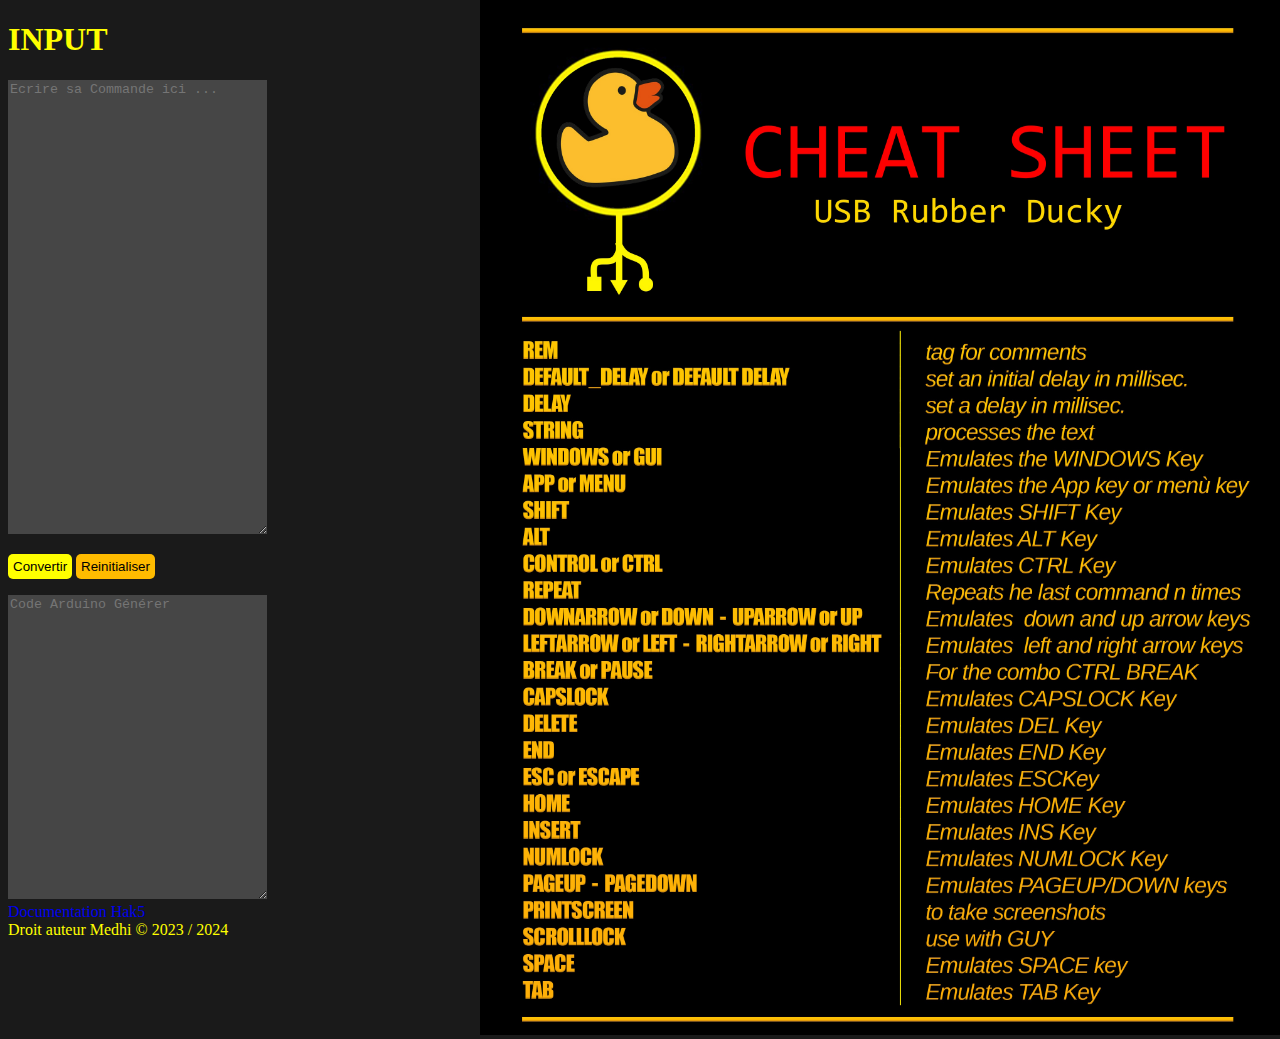
==== index.html @ c3beaec7 "Affiche DuckyUSBv1 presque fini + commencement des fonction qwerty & ConvertToArduino" ====
<!DOCTYPE html>
<html lang="fr">
<head>
    <meta charset="UTF-8">
    <meta http-equiv="X-UA-Compatible" content="IE=chrome">
    <meta name="viewport" content="width=device-width, initial-scale=1.0">
    <link rel="shortcut icon" href="images/logo.ico" type="image/x-icon">
    <link rel="stylesheet" href="style.css">
    <script src="script/main.js"></script>
    <title>CMD to Arduino</title>
</head>
<body>
    <div id="Left">
        <h1><strong>INPUT</strong></h1>
        <textarea id="userContent" cols="30" rows="30" placeholder="Ecrire sa Commande ici ..."></textarea>
        <p>
            <input id="convert" type="submit" value="Convertir" onclick="ConvertToArduino()">
            <input id="reset" type="reset" value="Reinitialiser">
        </p>
        <textarea id="code" cols="30" rows="20" placeholder="Code Arduino Générer" disabled="disabled"></textarea>
    </div>
    <div id="right">
        <img src="images/doc.jpg" alt="Documentation DuckyUSB" width="800px">
    </div>
    <div id="ref">
        <a href="https://docs.hak5.org/hak5-usb-rubber-ducky/duckyscript-tm-quick-reference" target="_blank">Documentation Hak5</a>
        <a href=""></a>
    </div>
</body>

<footer>
    Droit auteur Medhi &copy; 2023 / 2024
</footer>
</html>
---- style.css ----
body
{
    font-family: Consolas;
    color: yellow;
    background-color: rgb(26, 26, 26);
}

textarea
{
    background-color: rgb(70, 70, 70);
    color: yellow;
    border: none;
}

textarea:focus {
    outline:  none;
}

#convert
{
    background-color: yellow;
    border-radius: 5px;
    padding: 5px;
    border: none;
}

#reset
{
    background-color: rgb(255, 187, 0);
    border-radius: 5px;
    padding: 5px;
    border: none;
}

/* #left
{

} */

#right
{
    position: absolute;
    top: 0;
    right: 0;
}


/* LINK */
a:hover
{
    color: red;
}
a{text-decoration: none;}
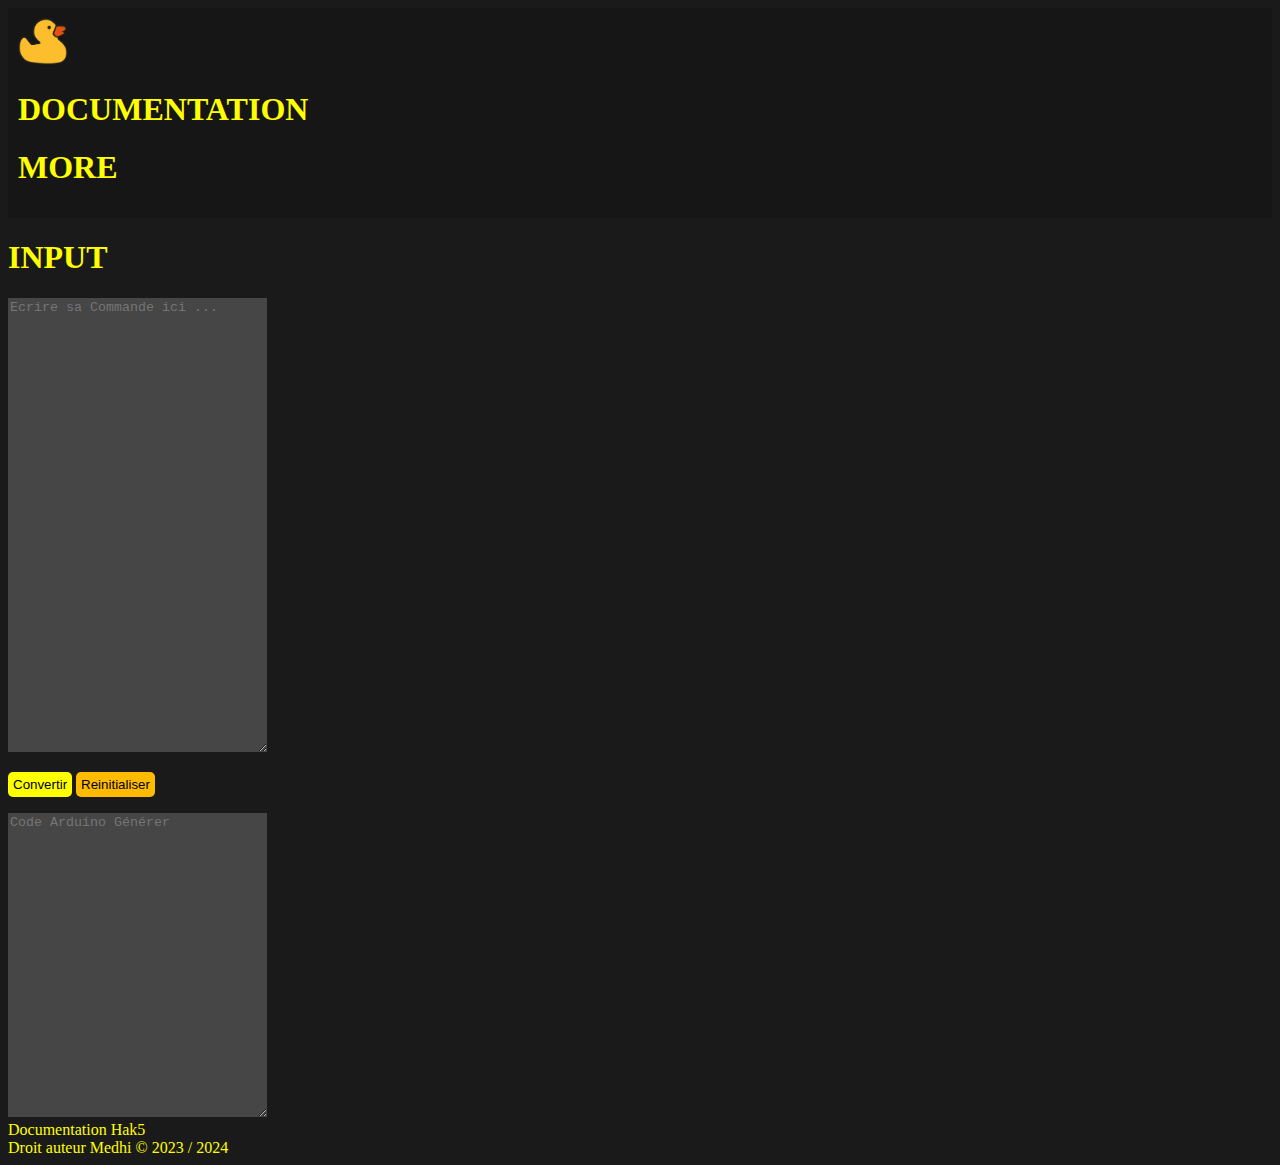
==== commit 64871cc1: "edit de mise en forme" ====
--- a/index.html
+++ b/index.html
@@ -1,34 +1,38 @@
-<!DOCTYPE html>
-<html lang="fr">
-<head>
-    <meta charset="UTF-8">
-    <meta http-equiv="X-UA-Compatible" content="IE=chrome">
-    <meta name="viewport" content="width=device-width, initial-scale=1.0">
-    <link rel="shortcut icon" href="images/logo.ico" type="image/x-icon">
-    <link rel="stylesheet" href="style.css">
-    <script src="script/main.js"></script>
-    <title>CMD to Arduino</title>
-</head>
-<body>
-    <div id="Left">
-        <h1><strong>INPUT</strong></h1>
-        <textarea id="userContent" cols="30" rows="30" placeholder="Ecrire sa Commande ici ..."></textarea>
-        <p>
-            <input id="convert" type="submit" value="Convertir" onclick="ConvertToArduino()">
-            <input id="reset" type="reset" value="Reinitialiser">
-        </p>
-        <textarea id="code" cols="30" rows="20" placeholder="Code Arduino Générer" disabled="disabled"></textarea>
-    </div>
-    <div id="right">
-        <img src="images/doc.jpg" alt="Documentation DuckyUSB" width="800px">
-    </div>
-    <div id="ref">
-        <a href="https://docs.hak5.org/hak5-usb-rubber-ducky/duckyscript-tm-quick-reference" target="_blank">Documentation Hak5</a>
-        <a href=""></a>
-    </div>
-</body>
-
-<footer>
-    Droit auteur Medhi &copy; 2023 / 2024
-</footer>
+<!DOCTYPE html>
+<html lang="fr">
+<head>
+    <meta charset="UTF-8">
+    <meta http-equiv="X-UA-Compatible" content="IE=chrome">
+    <meta name="viewport" content="width=device-width, initial-scale=1.0">
+    <link rel="shortcut icon" href="images/logo.ico" type="image/x-icon">
+    <link rel="stylesheet" href="css/style.css">
+    <script src="script/main.js"></script>
+    <title>Home | Ducky</title>
+</head>
+<body>
+    <nav>
+        <a href="#"><img src="images/logo.ico" alt="logo" width="50"></a>
+        <h1><a href="datasheet.html">DOCUMENTATION</a></h1>
+        <h1><a href="more.html">MORE</a></h1>
+    </nav>
+    <div id="Left">
+        <h1><strong>INPUT</strong></h1>
+        <textarea id="userContent" cols="30" rows="30" placeholder="Ecrire sa Commande ici ..."></textarea>
+        <p>
+            <input id="convert" type="submit" value="Convertir" onclick="ConvertToArduino()">
+            <input id="reset" type="reset" value="Reinitialiser">
+        </p>
+        <textarea id="code" cols="30" rows="20" placeholder="Code Arduino Générer" disabled="disabled"></textarea>
+    </div>
+    <div id="right">
+    </div>
+    <div id="ref">
+        <a href="https://docs.hak5.org/hak5-usb-rubber-ducky/duckyscript-tm-quick-reference" target="_blank">Documentation Hak5</a>
+        <a href=""></a>
+    </div>
+</body>
+
+<footer>
+    Droit auteur Medhi &copy; 2023 / 2024
+</footer>
 </html>--- a/css/style.css
+++ b/css/style.css
@@ -0,0 +1,57 @@
+body
+{
+    font-family: Consolas;
+    color: yellow;
+    background-color: rgb(26, 26, 26);
+}
+
+textarea
+{
+    background-color: rgb(70, 70, 70);
+    color: yellow;
+    border: none;
+}
+
+textarea:focus {
+    outline:  none;
+}
+
+#convert
+{
+    background-color: yellow;
+    border-radius: 5px;
+    padding: 5px;
+    border: none;
+}
+
+#reset
+{
+    background-color: rgb(255, 187, 0);
+    border-radius: 5px;
+    padding: 5px;
+    border: none;
+}
+
+/* #left
+{
+
+} */
+
+nav
+{
+    background-color: #161616;
+    padding: 10px;
+}
+
+
+a
+{
+    color: yellow;
+}
+/* LINK */
+a:hover
+{
+    color: rgb(255, 196, 0);
+    transition: 1000ms;
+}
+a{text-decoration: none;}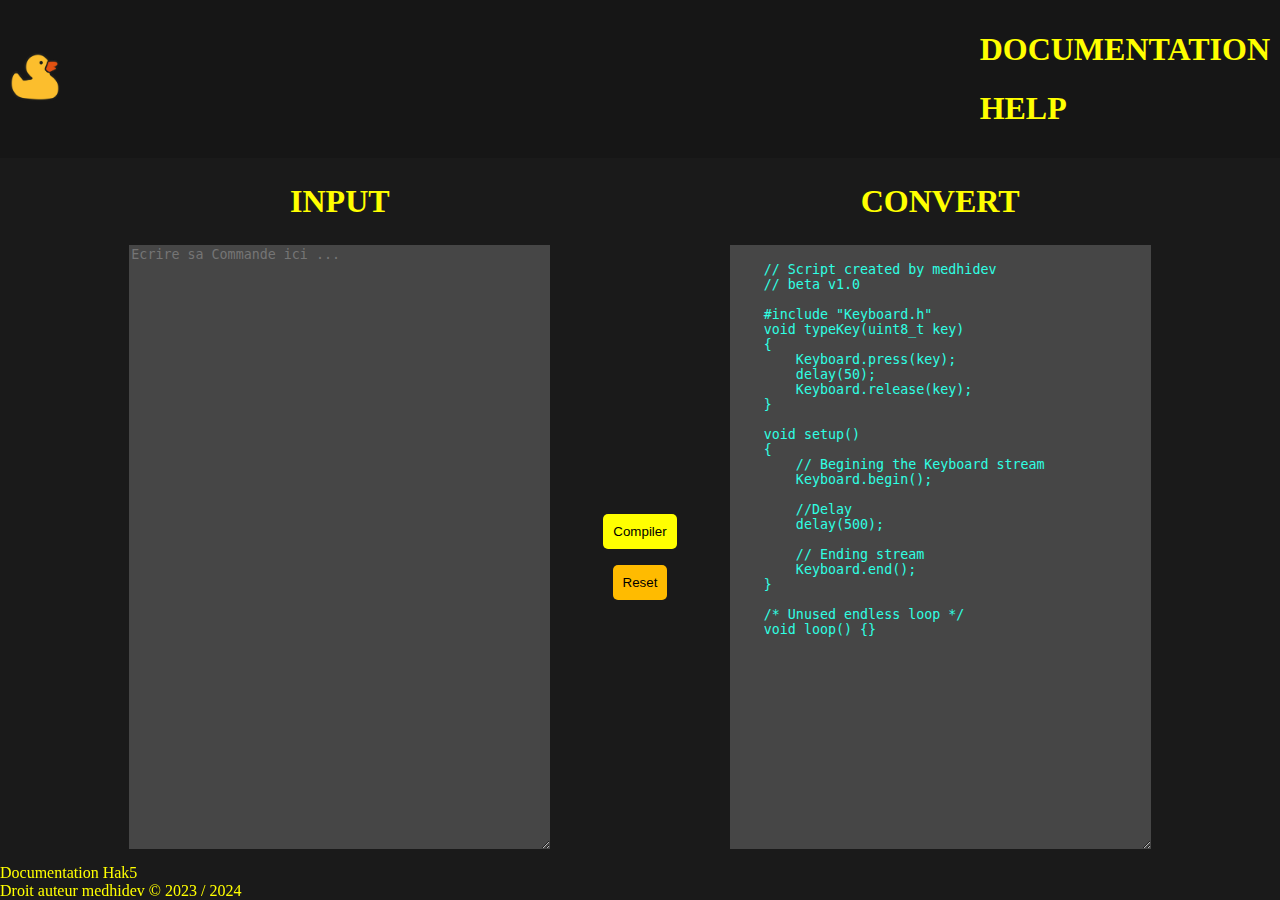
==== commit 583ea7aa: "refait toute la mise en page (système en cour...)" ====
--- a/index.html
+++ b/index.html
@@ -12,27 +12,49 @@
 <body>
     <nav>
         <a href="#"><img src="images/logo.ico" alt="logo" width="50"></a>
-        <h1><a href="datasheet.html">DOCUMENTATION</a></h1>
-        <h1><a href="more.html">MORE</a></h1>
+        <div class="right">
+            <h1><a href="datasheet.html">DOCUMENTATION</a></h1>
+            <h1><a href="more.html">HELP</a></h1>
+        </div>
     </nav>
-    <div id="Left">
-        <h1><strong>INPUT</strong></h1>
-        <textarea id="userContent" cols="30" rows="30" placeholder="Ecrire sa Commande ici ..."></textarea>
-        <p>
-            <input id="convert" type="submit" value="Convertir" onclick="ConvertToArduino()">
-            <input id="reset" type="reset" value="Reinitialiser">
-        </p>
-        <textarea id="code" cols="30" rows="20" placeholder="Code Arduino Générer" disabled="disabled"></textarea>
-    </div>
-    <div id="right">
-    </div>
+    <form>
+        <table style="margin: 0 auto;">
+            <tr>
+                <td style="text-align: center;">
+                    <h1><strong>INPUT</strong></h1>
+                </td>
+                <td>
+
+                </td>
+                <td style="text-align: center;">
+                    <h1><strong>CONVERT</strong></h1>
+                </td>
+            </tr>
+            <tr>
+                <td>
+                    <textarea id="userContent" cols="50" rows="40" placeholder="Ecrire sa Commande ici ..."></textarea>
+                    
+                </td>
+                <td style="text-align: center; padding: 50px;">
+                    <p>
+                        <input id="convert" type="submit" value="Compiler" style="padding: 10px;" onclick="main()">
+                    </p>
+                    <input id="reset" type="reset" value="Reset" style="padding: 10px;">
+                </td>
+                <td>
+                    <textarea id="code" cols="50" rows="40" placeholder="Code Arduino Générer" disabled="disabled" style="color: rgb(47, 255, 227);"></textarea>
+                </td>
+            </tr>
+        </table>
+    </form>
+</body>
+
+<footer>
     <div id="ref">
         <a href="https://docs.hak5.org/hak5-usb-rubber-ducky/duckyscript-tm-quick-reference" target="_blank">Documentation Hak5</a>
         <a href=""></a>
     </div>
-</body>
-
-<footer>
-    Droit auteur Medhi &copy; 2023 / 2024
+    <!-- CopyRight -->
+    Droit auteur medhidev &copy; 2023 / 2024
 </footer>
 </html>--- a/css/style.css
+++ b/css/style.css
@@ -3,12 +3,13 @@
     font-family: Consolas;
     color: yellow;
     background-color: rgb(26, 26, 26);
+    margin: 0;
 }
 
 textarea
 {
     background-color: rgb(70, 70, 70);
-    color: yellow;
+    color: rgb(212, 138, 0);
     border: none;
 }
 
@@ -32,26 +33,30 @@
     border: none;
 }
 
-/* #left
-{
-
-} */
-
 nav
 {
     background-color: #161616;
+    display: flex;
+    justify-content: space-between;
+    align-items: center;
     padding: 10px;
 }
 
+/* LINK */
 
 a
 {
     color: yellow;
 }
-/* LINK */
 a:hover
 {
     color: rgb(255, 196, 0);
     transition: 1000ms;
 }
-a{text-decoration: none;}+a{text-decoration: none;}
+
+footer
+{
+    position: fixed;
+    bottom: 0;
+}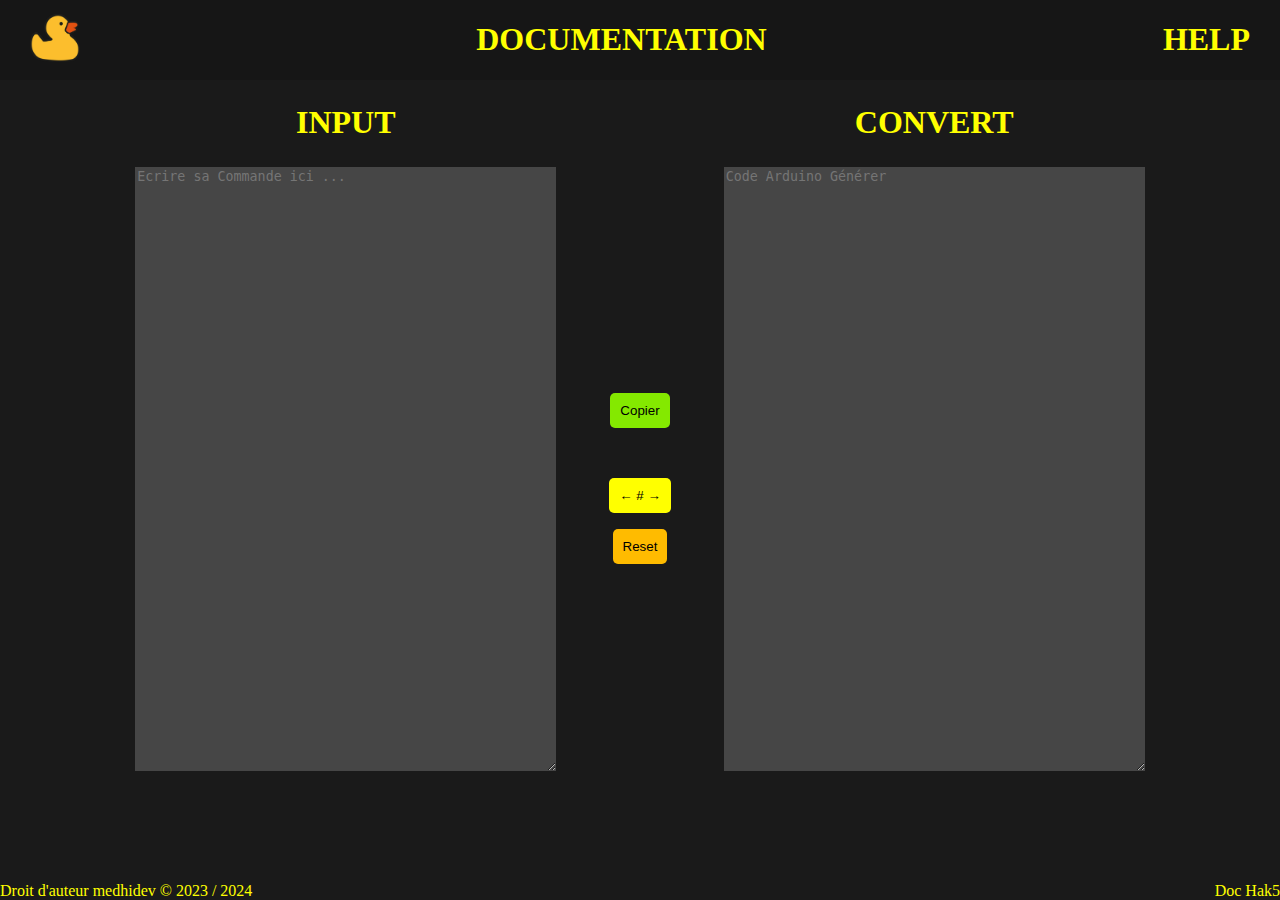
==== commit 5295c802: "convertion fonctionnel pour 1 mot, faire deux parramètre fonction convert() + système de copy foncti" ====
--- a/index.html
+++ b/index.html
@@ -6,16 +6,13 @@
     <meta name="viewport" content="width=device-width, initial-scale=1.0">
     <link rel="shortcut icon" href="images/logo.ico" type="image/x-icon">
     <link rel="stylesheet" href="css/style.css">
-    <script src="script/main.js"></script>
     <title>Home | Ducky</title>
 </head>
 <body>
     <nav>
         <a href="#"><img src="images/logo.ico" alt="logo" width="50"></a>
-        <div class="right">
-            <h1><a href="datasheet.html">DOCUMENTATION</a></h1>
-            <h1><a href="more.html">HELP</a></h1>
-        </div>
+        <h1><a href="datasheet.html">DOCUMENTATION</a></h1>
+        <h1><a href="more.html">HELP</a></h1>
     </nav>
     <form>
         <table style="margin: 0 auto;">
@@ -37,7 +34,10 @@
                 </td>
                 <td style="text-align: center; padding: 50px;">
                     <p>
-                        <input id="convert" type="submit" value="Compiler" style="padding: 10px;" onclick="main()">
+                        <input id="copy" type="button" value="Copier" onclick='copier()' style="padding: 10px;">
+                    </p><br>
+                    <p>
+                        <input id="convert" type="button" value="← # →" onclick='main()' style="padding: 10px;">
                     </p>
                     <input id="reset" type="reset" value="Reset" style="padding: 10px;">
                 </td>
@@ -48,13 +48,15 @@
         </table>
     </form>
 </body>
+<script src="script/main.js"></script>
+<footer>
+    <div id="rightBottom">
+        <a href="https://docs.hak5.org/hak5-usb-rubber-ducky/duckyscript-tm-quick-reference" target="_blank">Doc Hak5</a>
+    </div>
+    <div id="leftBottom">
+        <!-- CopyRight -->
+        Droit d'auteur medhidev &copy; 2023 / 2024
+    </div>
+</footer>
 
-<footer>
-    <div id="ref">
-        <a href="https://docs.hak5.org/hak5-usb-rubber-ducky/duckyscript-tm-quick-reference" target="_blank">Documentation Hak5</a>
-        <a href=""></a>
-    </div>
-    <!-- CopyRight -->
-    Droit auteur medhidev &copy; 2023 / 2024
-</footer>
 </html>--- a/css/style.css
+++ b/css/style.css
@@ -15,6 +15,14 @@
 
 textarea:focus {
     outline:  none;
+}
+
+#copy
+{
+    background-color: #84e900;
+    border-radius: 5px;
+    padding: 5px;
+    border: none;
 }
 
 #convert
@@ -39,11 +47,11 @@
     display: flex;
     justify-content: space-between;
     align-items: center;
-    padding: 10px;
+    padding-left: 30px;
+    padding-right: 30px;
 }
 
 /* LINK */
-
 a
 {
     color: yellow;
@@ -55,8 +63,21 @@
 }
 a{text-decoration: none;}
 
-footer
+#rightBottom
 {
-    position: fixed;
+    position: absolute;
     bottom: 0;
+    right: 0;
+}
+
+#leftBottom
+{
+    position: absolute;
+    bottom: 0;
+    left: 0;
+}
+
+#doc
+{
+    padding-left: 50px;
 }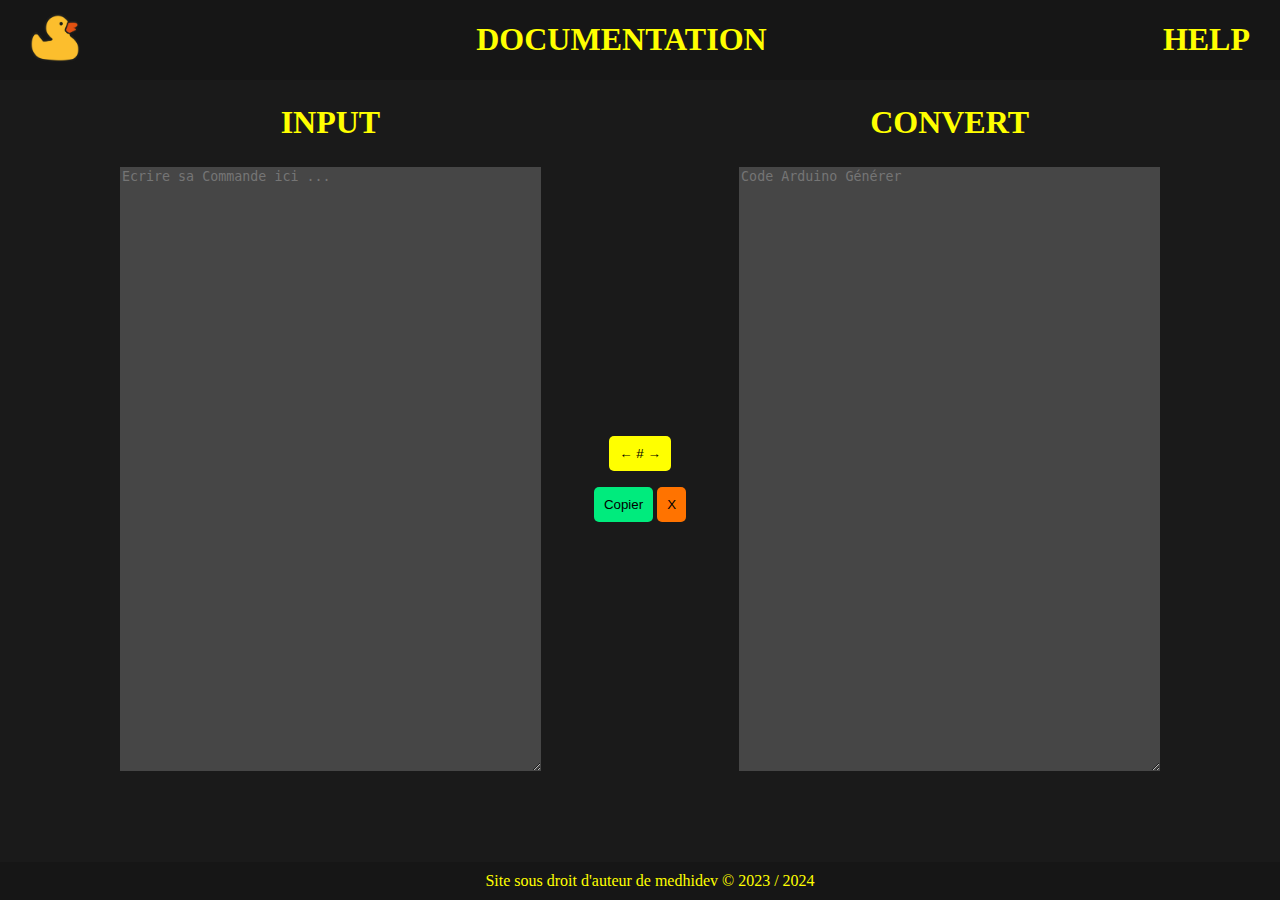
==== commit 0116f710: "Système casi fonctionnel (quelques Bug) proche de la beta" ====
--- a/index.html
+++ b/index.html
@@ -34,15 +34,13 @@
                 </td>
                 <td style="text-align: center; padding: 50px;">
                     <p>
-                        <input id="copy" type="button" value="Copier" onclick='copier()' style="padding: 10px;">
-                    </p><br>
-                    <p>
                         <input id="convert" type="button" value="← # →" onclick='main()' style="padding: 10px;">
                     </p>
-                    <input id="reset" type="reset" value="Reset" style="padding: 10px;">
+                    <input id="copy" type="button" value="Copier" onclick='copier()' style="padding: 10px;">
+                    <input id="reset" type="reset" value="X" style="padding: 10px;">
                 </td>
                 <td>
-                    <textarea id="code" cols="50" rows="40" placeholder="Code Arduino Générer" disabled="disabled" style="color: rgb(47, 255, 227);"></textarea>
+                    <textarea id="code" cols="50" rows="40" placeholder="Code Arduino Générer" disabled="disabled" style="color: #00eb7d;"></textarea>
                 </td>
             </tr>
         </table>
@@ -50,12 +48,9 @@
 </body>
 <script src="script/main.js"></script>
 <footer>
-    <div id="rightBottom">
-        <a href="https://docs.hak5.org/hak5-usb-rubber-ducky/duckyscript-tm-quick-reference" target="_blank">Doc Hak5</a>
-    </div>
-    <div id="leftBottom">
-        <!-- CopyRight -->
-        Droit d'auteur medhidev &copy; 2023 / 2024
+    <div class="bas">
+        <!-- CopyLeft -->
+        Site sous droit d'auteur de medhidev &copy; 2023 / 2024
     </div>
 </footer>
 
--- a/css/style.css
+++ b/css/style.css
@@ -9,7 +9,7 @@
 textarea
 {
     background-color: rgb(70, 70, 70);
-    color: rgb(212, 138, 0);
+    color: rgb(255, 115, 0);
     border: none;
 }
 
@@ -17,9 +17,21 @@
     outline:  none;
 }
 
+table#code
+{
+    padding: 10px;
+    background-color: black;
+}
+
+#video
+{
+    display: flex;
+    justify-content: center;
+}
+
 #copy
 {
-    background-color: #84e900;
+    background-color: #00eb7d;
     border-radius: 5px;
     padding: 5px;
     border: none;
@@ -35,7 +47,7 @@
 
 #reset
 {
-    background-color: rgb(255, 187, 0);
+    background-color: rgb(255, 115, 0);
     border-radius: 5px;
     padding: 5px;
     border: none;
@@ -63,21 +75,32 @@
 }
 a{text-decoration: none;}
 
-#rightBottom
+.bas
 {
-    position: absolute;
+    background-color: #161616;
+    text-align: center;
+    padding: 10px;
+    position: fixed;
     bottom: 0;
-    right: 0;
-}
-
-#leftBottom
-{
-    position: absolute;
-    bottom: 0;
-    left: 0;
+    width: 100%;
 }
 
 #doc
 {
     padding-left: 50px;
-}+}
+
+/* Barre de défilement verticale */
+::-webkit-scrollbar {
+    width: 10px;
+}
+
+::-webkit-scrollbar-thumb {
+    background-color: #ffbb00;
+    border-radius: 5px;
+}
+
+::-webkit-scrollbar-track-piece {
+    background-color: rgb(26, 26, 26);
+    border-radius: 5px;
+}
